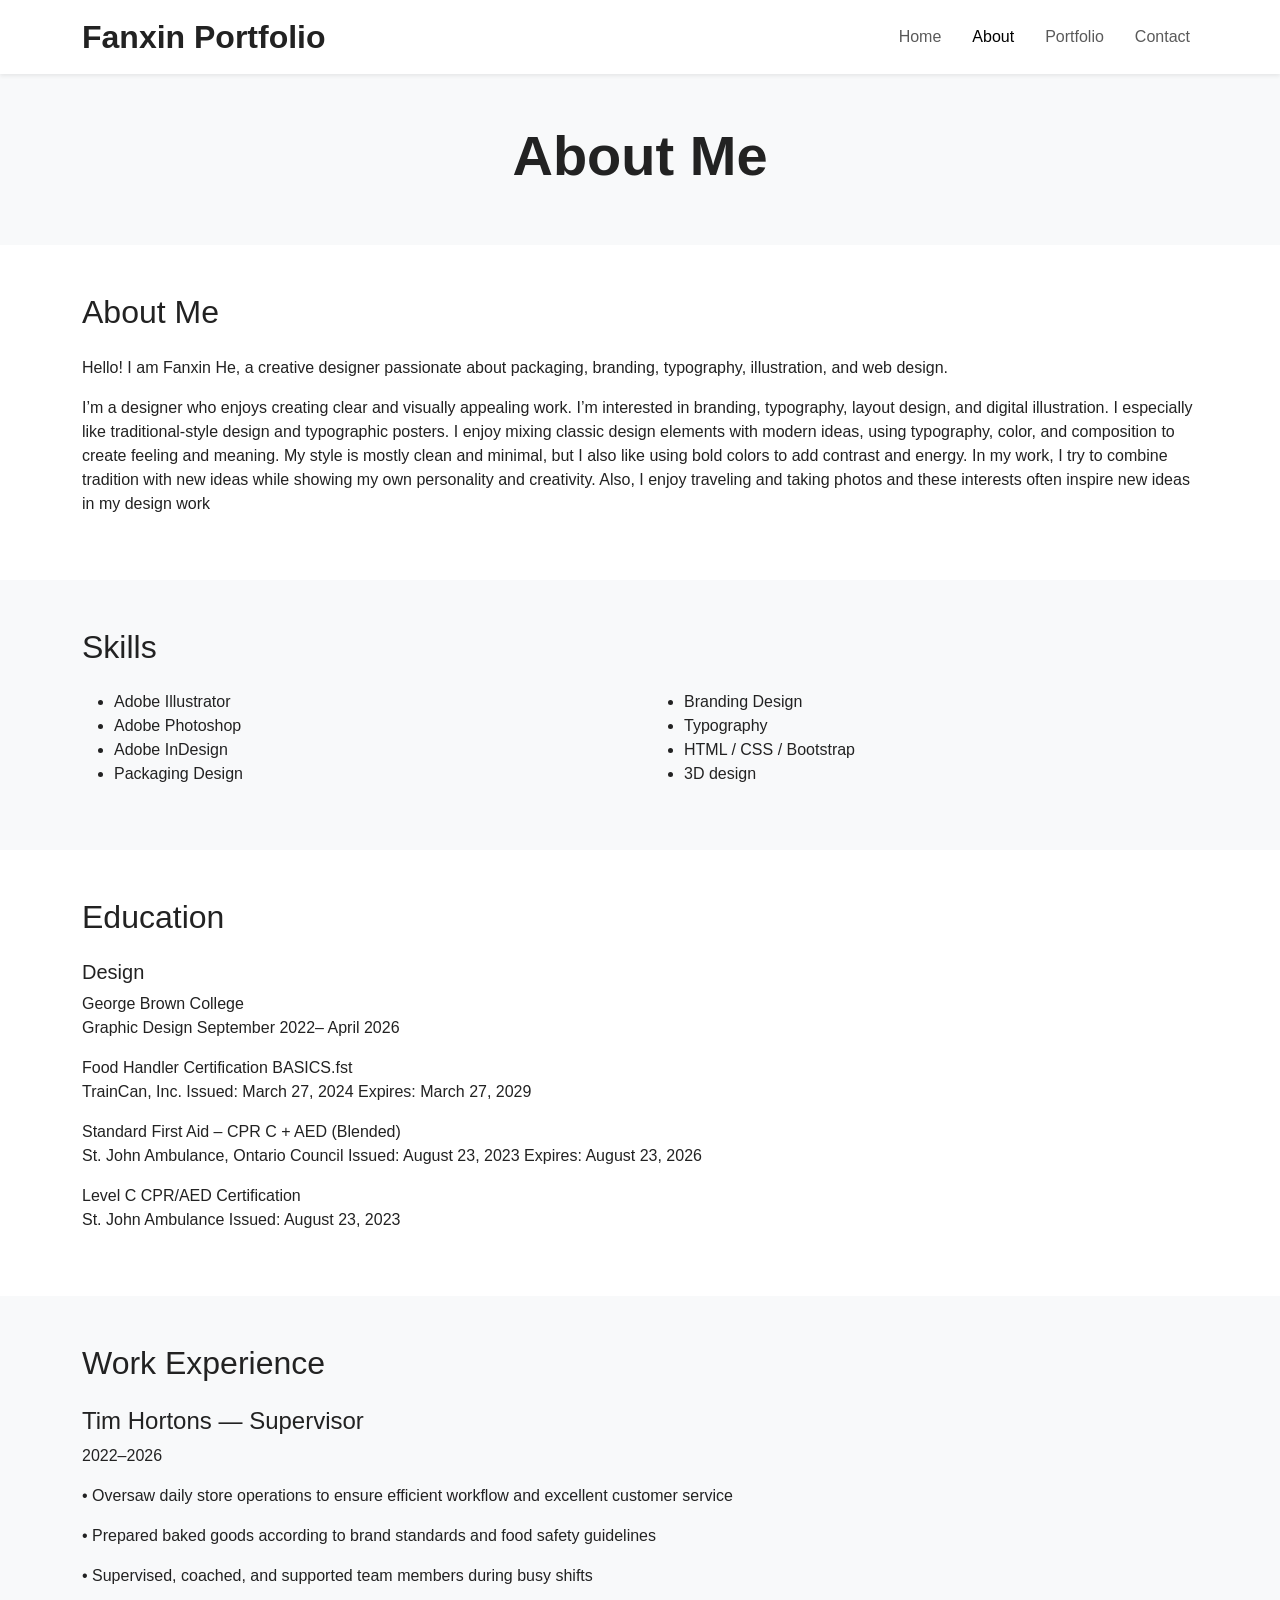
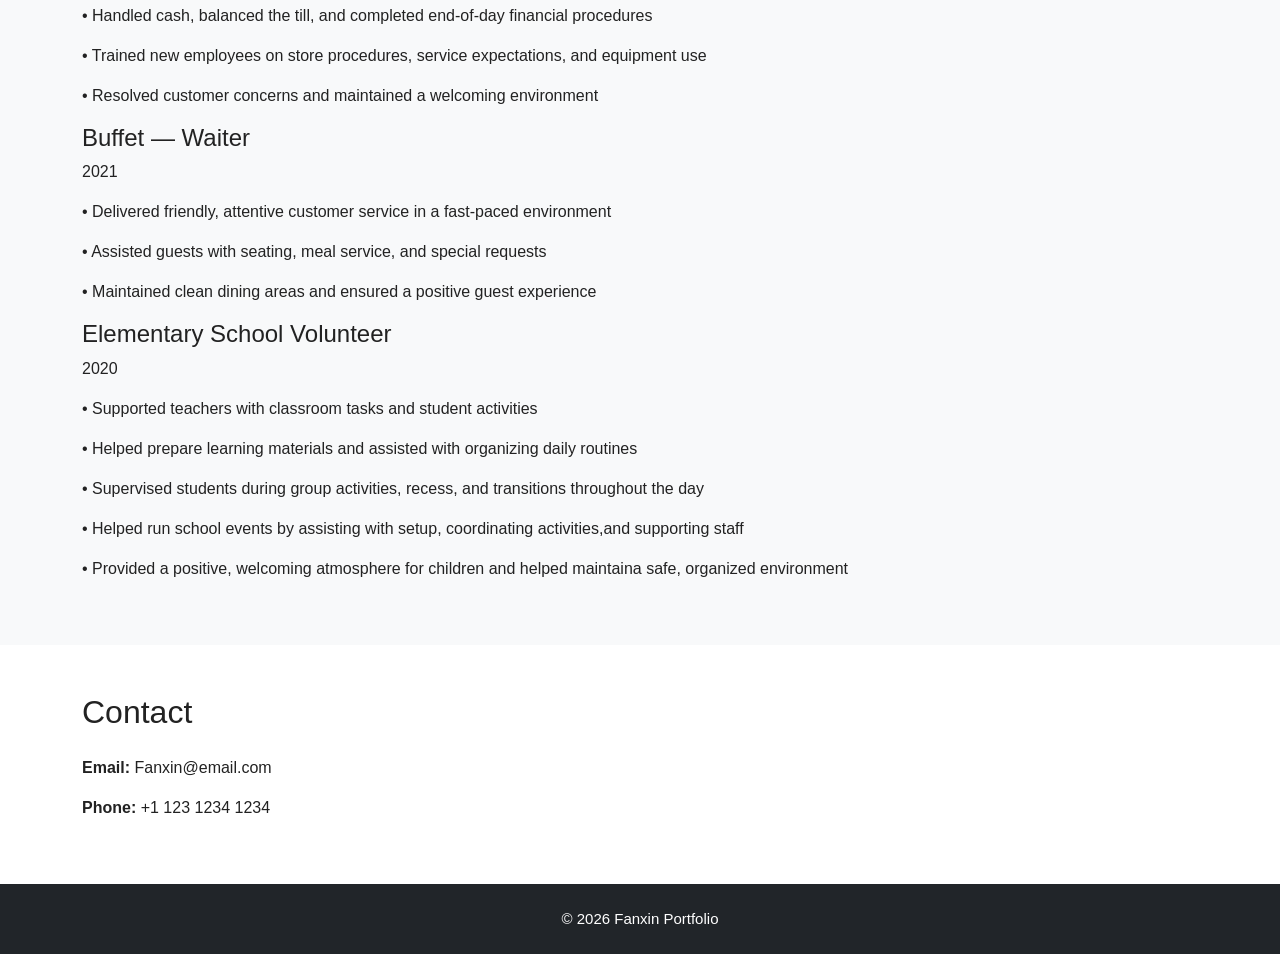
==== about.html @ a1800607 "Add files via upload" ====
<!-- ABOUT PAGE -->

<!doctype html>
<html lang="en">
<head>
  <meta charset="utf-8">
  <meta name="viewport" content="width=device-width, initial-scale=1">
  <title>About Me | Fanxin Portfolio</title>

  <!-- Bootstrap CSS -->
  <link href="https://cdn.jsdelivr.net/npm/bootstrap@5.3.8/dist/css/bootstrap.min.css"
        rel="stylesheet"
        integrity="sha384-sRIl4kxILFvY47J16cr9ZwB07vP4J8+LH7qKQnuqkuIAvNWLzeN8tE5YBujZqJLB"
        crossorigin="anonymous">

<!-- bootstrap icons -->
    <link rel="stylesheet" 
    href="https://cdn.jsdelivr.net/npm/bootstrap-icons@1.11.3/font/bootstrap-icons.css" 
    integrity="sha384-tViUnnbYAV00FLIhhi3v/dWt3Jxw4gZQcNoSCxCIFNJVCx7/D55/wXsrNIRANwdD" 
    crossorigin="anonymous">

<!-- Custom CSS -->
<link rel="stylesheet" href="mycss/P2.css">

</head>
<body>
<!-- NAVBAR -->
<nav class="navbar navbar-expand-lg bg-white shadow-sm">
  <div class="container">
    <a class="navbar-brand" href=" ">
      Fanxin Portfolio
    </a >

    <button class="navbar-toggler" type="button"
            data-bs-toggle="collapse"
            data-bs-target="#menu">
      <span class="navbar-toggler-icon"></span>
    </button>

    <div class="collapse navbar-collapse" id="menu">
      <ul class="navbar-nav ms-auto">

        <li class="nav-item">
          <a class="nav-link" href="Home.html">Home</a >
        </li>

        <li class="nav-item">
          <a class="nav-link active" href="about.html">About</a >
        </li>

        <li class="nav-item">
          <a class="nav-link" href="portfolio.html">Portfolio</a >
        </li>

        <li class="nav-item">
          <a class="nav-link" href="contact.html">Contact</a >
        </li>

      </ul>
    </div>
  </div>
</nav>

<!-- ABOUT HEADER -->
<section class="py-5 bg-light text-center">
  <div class="container">
    <h1 class="display-4 fw-bold">About Me</h1>
  </div>
</section>

<!-- ABOUT ME -->
<section class="py-5">
  <div class="container">
    <h2 class="mb-4">About Me</h2>
    <p>
      Hello! I am Fanxin He, a creative designer passionate about packaging,
      branding, typography, illustration, and web design.
    </p >
    <p>
      I’m a designer who enjoys creating clear and visually appealing work. I’m interested in branding, typography, layout design, and digital illustration. I especially like traditional-style design and typographic posters. I enjoy mixing classic design elements with modern ideas, using typography, color, and composition to create feeling and meaning. My style is mostly clean and minimal, but I also like using bold colors to add contrast and energy. In my work, I try to combine tradition with new ideas while showing my own personality and creativity. Also, I enjoy traveling and taking photos and these interests often inspire new ideas in my design work
    </p >
  </div>
</section>

<!-- SKILLS -->
<section class="py-5 bg-light">
  <div class="container">
    <h2 class="mb-4">Skills</h2>

    <div class="row">
      <div class="col-md-6">
        <ul>
          <li>Adobe Illustrator</li>
          <li>Adobe Photoshop</li>
          <li>Adobe InDesign</li>
          <li>Packaging Design</li>
        </ul>
      </div>

      <div class="col-md-6">
        <ul>
          <li>Branding Design</li>
          <li>Typography</li>
          <li>HTML / CSS / Bootstrap</li>
          <li>3D design</li>
        </ul>
      </div>
    </div>
  </div>
</section>

<!-- EDUCATION -->
<section class="py-5">
  <div class="container">
    <h2 class="mb-4">Education</h2>

    <h5>Design</h5>
    <p>
      George Brown College<br>
      Graphic Design
      September 2022– April 2026
    </p >

    <p>
      Food Handler Certification BASICS.fst<br>
      TrainCan, Inc.
      Issued: March 27, 2024
      Expires: March 27, 2029
    </p >

    <p>
      Standard First Aid – CPR C + AED (Blended)<br>
      St. John Ambulance, Ontario Council
      Issued: August 23, 2023
      Expires: August 23, 2026
    </p >

     <p>
      Level C CPR/AED Certification<br>
      St. John Ambulance
      Issued: August 23, 2023
    </p >
  </div>
</section>

<!-- WORK EXPERIENCE -->
<section class="py-5 bg-light">
  <div class="container">
    <h2 class="mb-4">Work Experience</h2>

    <h4>Tim Hortons — Supervisor</h4>
    <p>
      2022–2026
    </p >

    <p>• Oversaw daily store operations to ensure efficient workflow and excellent
customer service</p >

    <p>• Prepared baked goods according to brand standards and food safety
guidelines</p>
    <p>• Supervised, coached, and supported team members during busy shifts</p>
    <p>• Handled cash, balanced the till, and completed end-of-day financial
procedures</p>
    <p>• Trained new employees on store procedures, service expectations, and
equipment use</p>
    <p>• Resolved customer concerns and maintained a welcoming environment</p>
  
        <h4>Buffet — Waiter</h4>
    <p>
      2021
    </p >

    <p>• Delivered friendly, attentive customer service in a fast-paced environment</p >
    <p>• Assisted guests with seating, meal service, and special requests</p>
    <p>• Maintained clean dining areas and ensured a positive guest experience</p>

          <h4>Elementary School Volunteer</h4>
    <p>
      2020
    </p >

    <p>• Supported teachers with classroom tasks and student activities</p >
    <p>• Helped prepare learning materials and assisted with organizing daily routines</p>
    <p>• Supervised students during group activities, recess, and transitions
throughout the day</p>
    <p>• Helped run school events by assisting with setup, coordinating activities,and supporting staff</p>
        <p>• Provided a positive, welcoming atmosphere for children and helped maintaina safe, organized environment</p>
  
  </div>
</section>

<!-- CONTACT -->
<section class="py-5">
  <div class="container">
    <h2 class="mb-4">Contact</h2>

    <p><strong>Email:</strong> Fanxin@email.com</p >
    <p><strong>Phone:</strong> +1 123 1234 1234</p >
  </div>
</section>

<!-- FOOTER -->
<footer class="text-center py-4 bg-dark text-white">
  © 2026 Fanxin Portfolio
</footer>

<!-- Bootstrap JS -->
<script src="https://cdn.jsdelivr.net/npm/bootstrap@5.3.8/dist/js/bootstrap.bundle.min.js"></script>

</body>
</html>
---- mycss/P2.css ----
/* Custom CSS with Bootstrap */

/* -- General -- */

body {
  font-family: Arial, sans-serif;
  background-color: #ffffff;
  color: #222;
}

/* -- Nav -- */

.navbar-brand {
  font-size: 32px;
  font-weight: 700;
  color: #222;
}

.navbar-brand small {
  display: block;
  font-size: 14px;
  font-weight: 400;
  color: #666;
}

.nav-link {
  font-weight: 500;
  margin-left: 15px;
  transition: 0.3s;
}

.nav-link:hover {
  color: #4458c8 !important;
}

/* -- Hero Section -- */

.hero {
  min-height: 90vh;
  background: linear-gradient(rgba(255,255,255,0.15), rgba(255,255,255,0.15)),
              url("../img/1.jpg");
  background-size: cover;
  background-position: center;
  display: flex;
  align-items: center;
}

.hero h1 {
  font-size: 70px;
  font-weight: bold;
  color: #ffffff;
}

.hero p {
  font-size: 24px;
  color: #222;
  font-weight: 500;
}

/* -- About Section-- */

.about-section {
  background: #4458c8;
  color: white;
}

.about-title {
  font-size: 70px;
  font-weight: 700;
}

.about-box {
  background: white;
  color: #222;
  padding: 30px;
  border-radius: 5px;
  box-shadow: 0 10px 20px rgba(0,0,0,0.1);
}

/* -- Portfolio Section -- */

.portfolio-title {
  font-size: 70px;
  font-weight: 700;
  color: #4458c8;
}

.portfolio-img img {
  width: 100%;
  border-radius: 8px;
  transition: 0.3s;
}

.portfolio-img img:hover {
  transform: scale(1.03);
}

/* -- Contact Section -- */

.contact-section {
  display: flex;
  align-items: center;
  justify-content: center;
  gap: 70px;
}

form .form-control {
  border-radius: 0;
  padding: 14px;
}

form .btn {
  padding: 14px;
  font-size: 18px;
  font-weight: 600;
}

/* -- Footer --  */

footer {
  background: #111;
  color: white;
  padding: 30px 0;
  font-size: 15px;
}
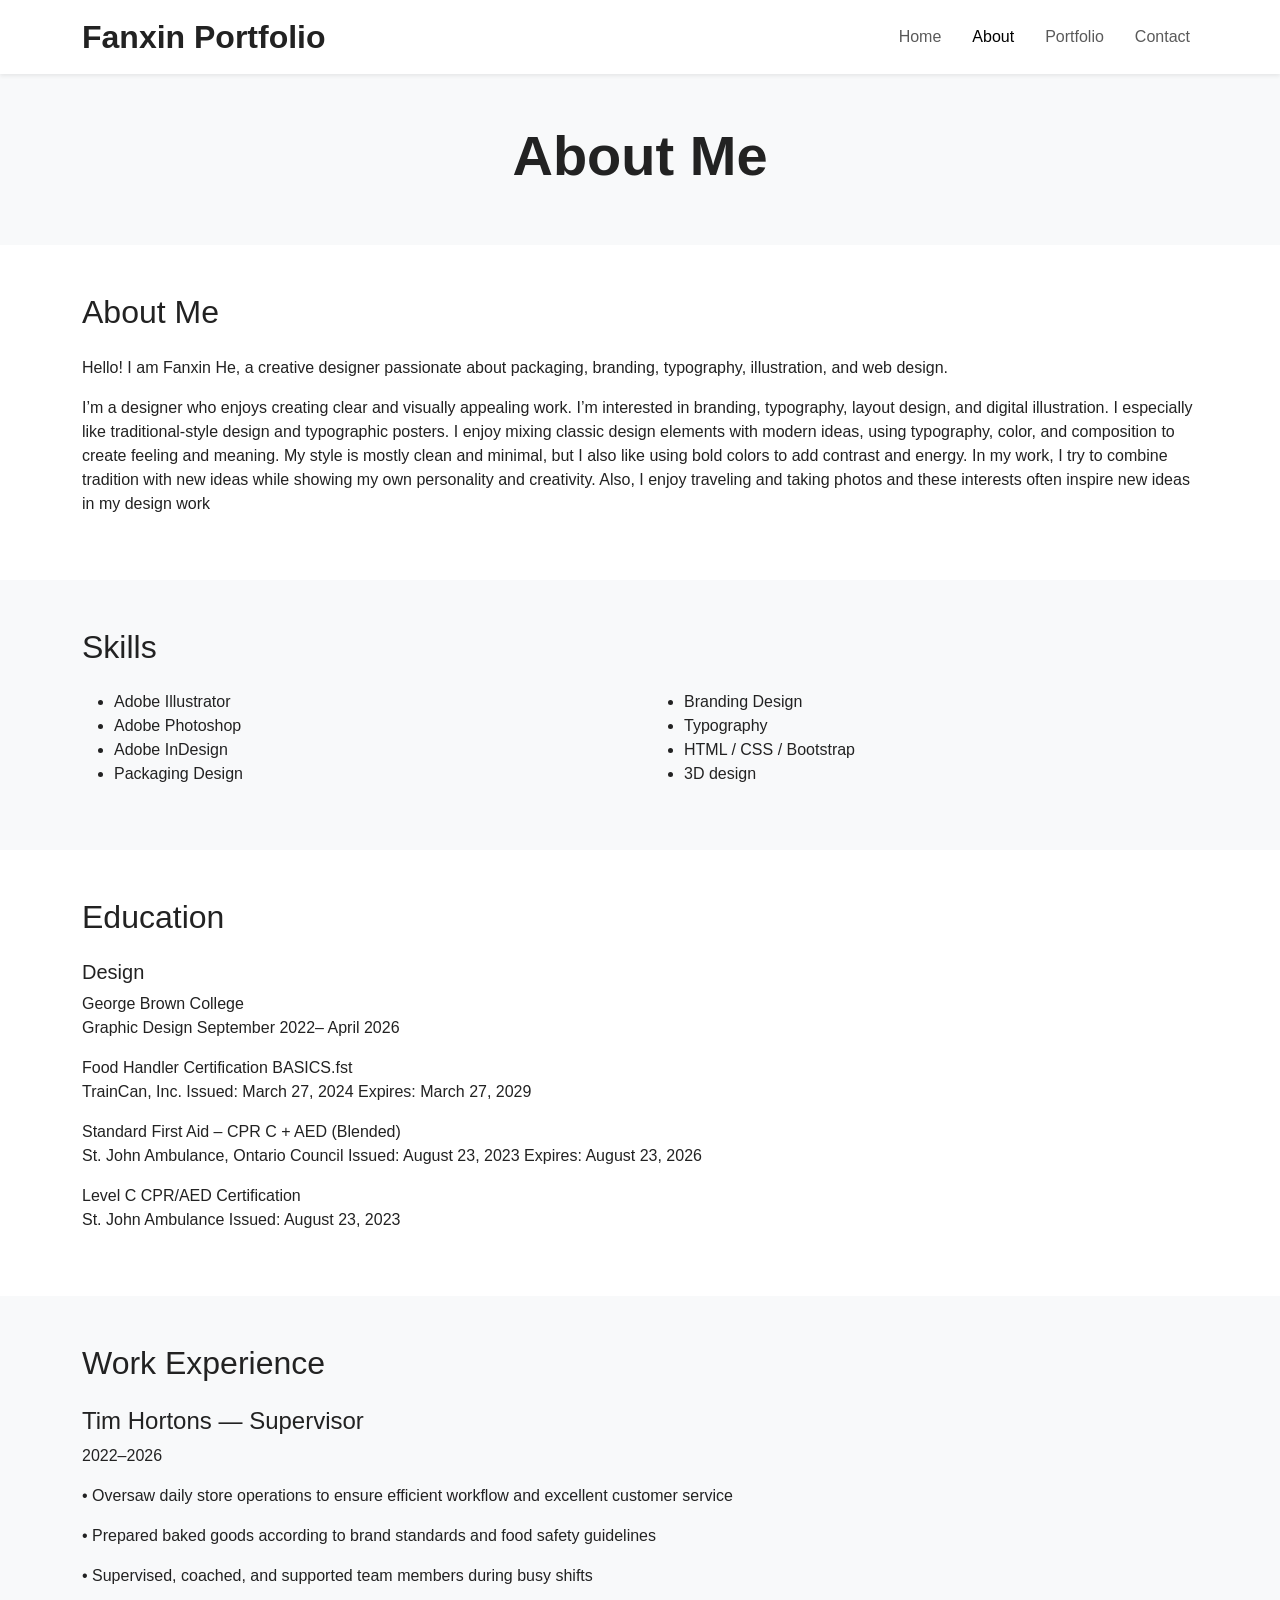
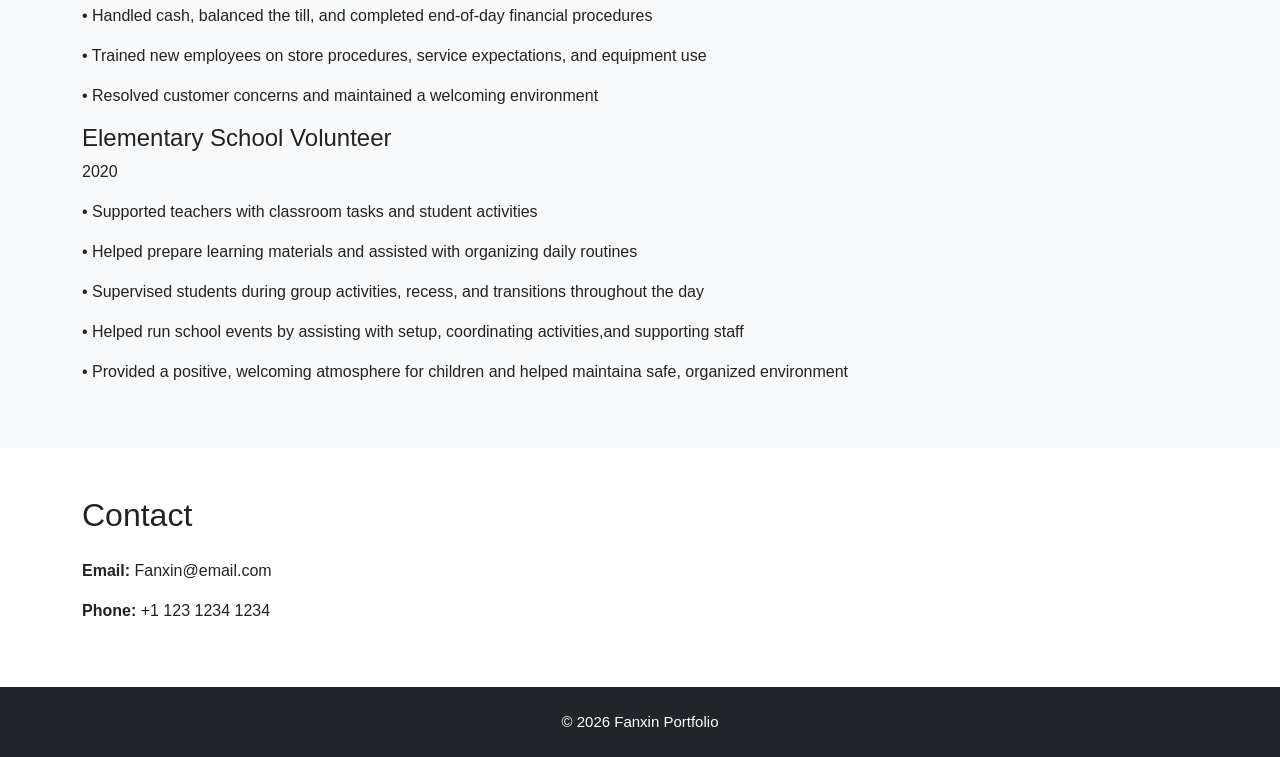
==== commit a0d582bf: "Fix Home link and clean up job experience section Updated the Home link to point to index.html and r" ====
--- a/about.html
+++ b/about.html
@@ -41,7 +41,7 @@
       <ul class="navbar-nav ms-auto">
 
         <li class="nav-item">
-          <a class="nav-link" href="Home.html">Home</a >
+          <a class="nav-link" href="index.html">Home</a >
         </li>
 
         <li class="nav-item">
@@ -164,15 +164,7 @@
     <p>• Trained new employees on store procedures, service expectations, and
 equipment use</p>
     <p>• Resolved customer concerns and maintained a welcoming environment</p>
-  
-        <h4>Buffet — Waiter</h4>
-    <p>
-      2021
-    </p >
-
-    <p>• Delivered friendly, attentive customer service in a fast-paced environment</p >
-    <p>• Assisted guests with seating, meal service, and special requests</p>
-    <p>• Maintained clean dining areas and ensured a positive guest experience</p>
+
 
           <h4>Elementary School Volunteer</h4>
     <p>
@@ -208,4 +200,4 @@
 <script src="https://cdn.jsdelivr.net/npm/bootstrap@5.3.8/dist/js/bootstrap.bundle.min.js"></script>
 
 </body>
-</html>+</html>
--- a/mycss/P2.css
+++ b/mycss/P2.css
@@ -85,14 +85,74 @@
   color: #4458c8;
 }
 
+.portfolio-img {
+  width: 100%;
+  max-width: 280px;   /* Keep each card small like before */
+  margin: 0 auto;
+  overflow: hidden;
+  border-radius: 8px;
+}
+
 .portfolio-img img {
   width: 100%;
+  height: 220px;      /* Smaller fixed size */
+  object-fit: cover;
   border-radius: 8px;
   transition: 0.3s;
+  display: block;
 }
 
 .portfolio-img img:hover {
   transform: scale(1.03);
+}
+
+/* See More Button */
+
+.see-more-btn {
+  display: flex;
+  justify-content: center;
+  align-items: center;
+  margin-top: 50px;
+}
+
+.btn-more {
+  display: inline-block;
+  padding: 16px 48px;
+  background: linear-gradient(135deg, #4458c8, #6a7df0);
+  color: white;
+  font-size: 18px;
+  font-weight: 600;
+  letter-spacing: 1px;
+  text-decoration: none;
+  border-radius: 50px;
+  box-shadow: 0 8px 20px rgba(68, 88, 200, 0.25);
+  transition: all 0.3s ease;
+  position: relative;
+  overflow: hidden;
+}
+
+.btn-more:hover {
+  transform: translateY(-3px);
+  box-shadow: 0 12px 28px rgba(68, 88, 200, 0.35);
+  color: white;
+}
+
+/* Optional subtle shine effect */
+
+.btn-more::before {
+  content: "";
+  position: absolute;
+  top: 0;
+  left: -120%;
+  width: 100%;
+  height: 100%;
+  background: rgba(255,255,255,0.2);
+  transform: skewX(-25deg);
+  transition: 0.6s;
+}
+
+.btn-more:hover::before {
+  left: 120%;
 }
 
 /* -- Contact Section -- */
